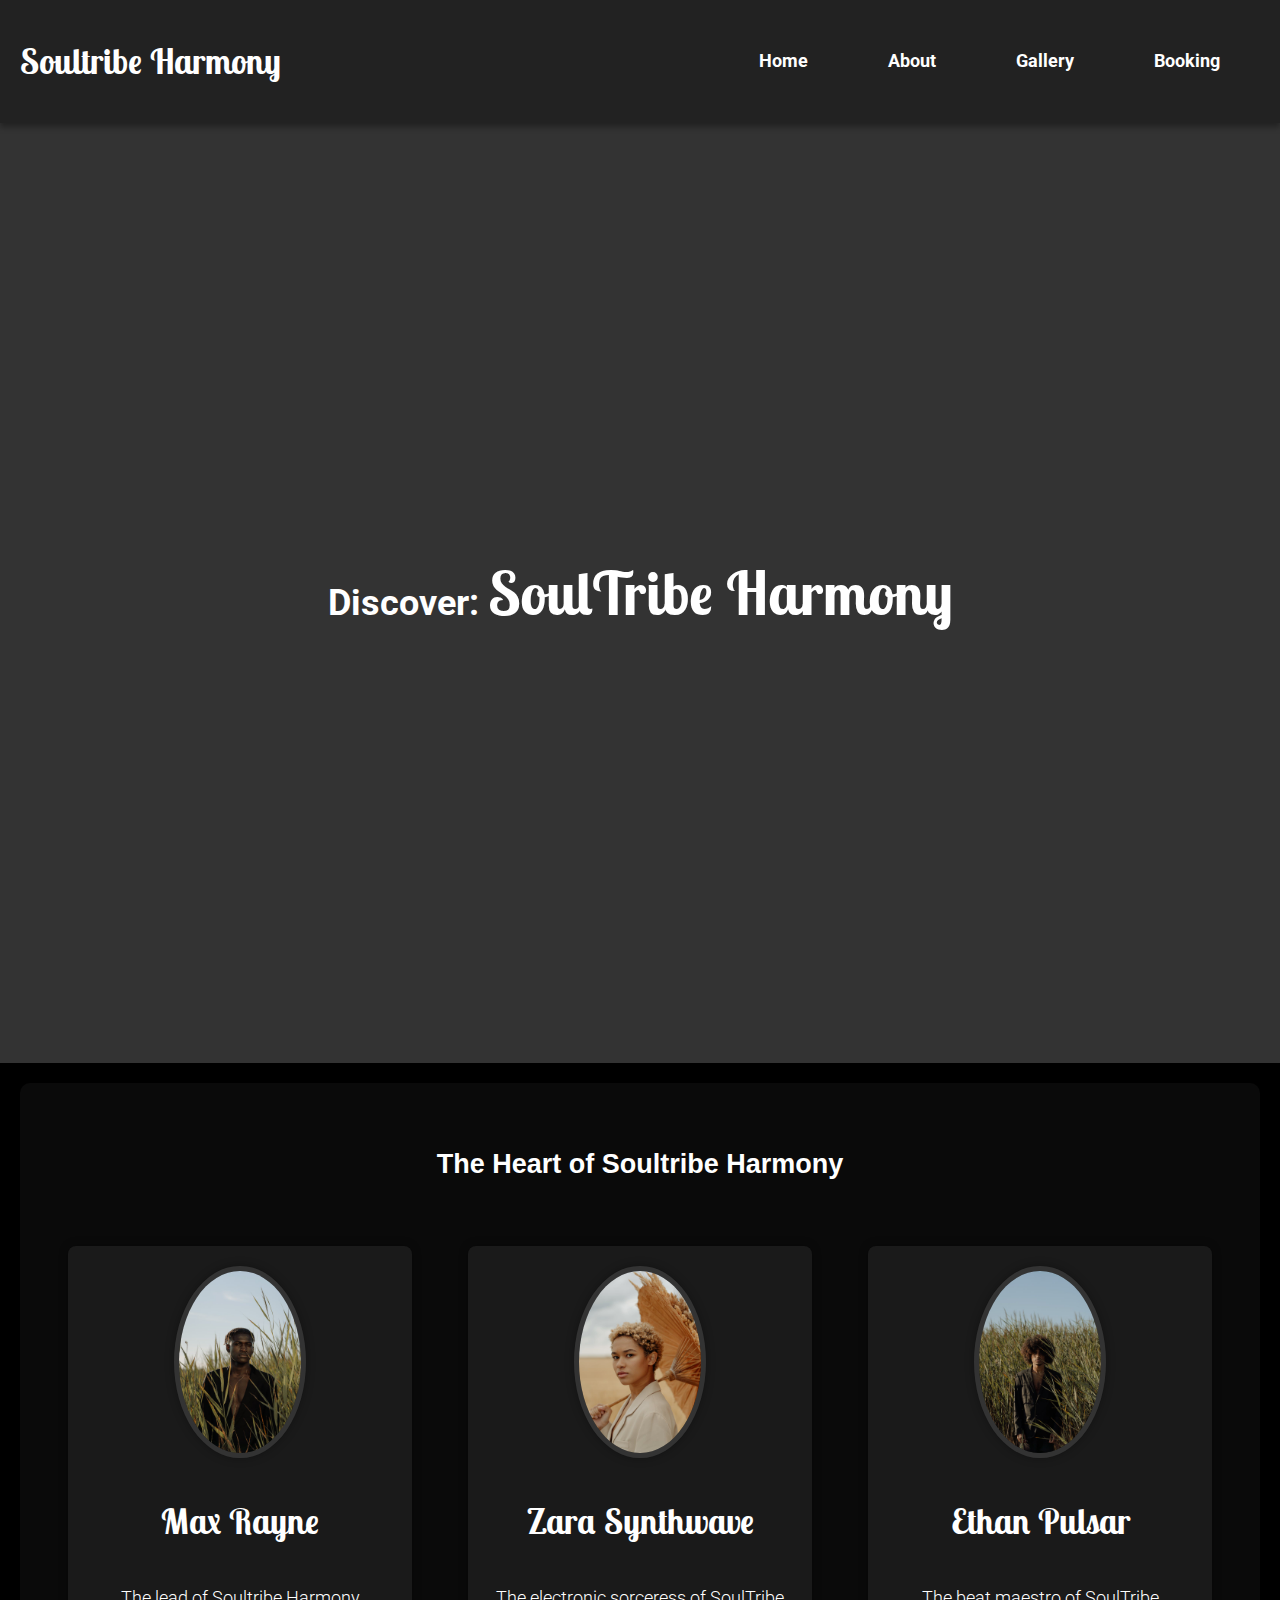
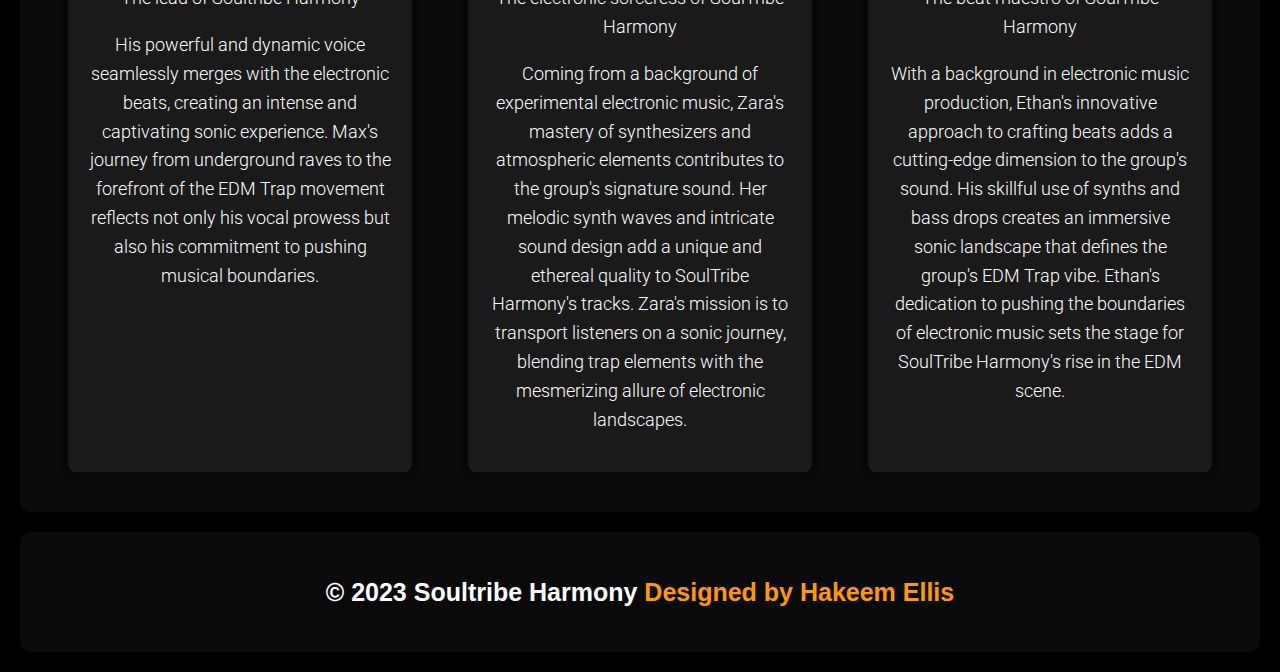
==== about.html @ 956e348c "Add files via upload" ====
<!--
    
  Copyright (c) 2023 Hakeem Ellis
  All rights reserved.

-->

<!DOCTYPE html>
<html lang="en">

<head>
    <meta charset="UTF-8">
    <meta name="author" content="Hakeem Ellis">
    <meta name="viewport" content="width=device-width, initial-scale=1">
    <title>Soultribe Harmony - About</title>

    <!--EXTERNAL CSS -->
    <link rel="stylesheet" href="css/styles.css">
    <!--EXTERNAL CSS -->

    <!--FONT STYLING-->
    <link rel="preconnect" href="https://fonts.googleapis.com">
    <link rel="preconnect" href="https://fonts.gstatic.com" crossorigin>
    <link rel="preconnect" href="https://fonts.googleapis.com">
    <link rel="preconnect" href="https://fonts.gstatic.com" crossorigin>
    <link href="https://fonts.googleapis.com/css2?family=Lobster+Two&family=Roboto:wght@300;700&display=swap" rel="stylesheet">
    <!--FONT STYLING-->

</head>


<!--CONTENT-->
<body>

    <!-- Navigation Menu -->
    <nav class="navigation">
        <h1><a href="index.html"><strong>Soultribe Harmony</strong></a></h1>
        <ul>
            <li><a href="index.html">Home</a></li>
            <li><a href="about.html">About</a></li>
            <li><a href="gallery.html">Gallery</a></li>
            <li><a href="booking.html">Booking</a></li>
        </ul>
    </nav>

    <!-- HERO BANNER -->
    <header class="hero">
        <video autoplay muted loop>
            <source src="videos/soultribe1.mp4" type="video/mp4">
            Your browser does not support the video tag.
        </video>
        <h1>Discover: <span>SoulTribe Harmony</span></h1>
    </header>
    <!-- HERO BANNER -->

    <!-- MAIN CONTENT -->
    <main class="card">
        <section class="biography">
            <h2 class="about-subfont">The Heart of Soultribe Harmony</h2>
        </section>
    
        <!-- Nested card section -->
        <section class="nested-card">
            <!-- Card 1 -->
            <section class="nested-card-item biography">
                <!-- Avatar for Card 1 -->
                <section class="avatar">
                    <a href="./images/pic2.jpg" target="_blank">
                    <img src="./images/pic2.jpg" alt="Max Rayne">
                    </a>
                </section>
                <!-- Content for Card 1 -->
                <h3>Max Rayne</h3>
                <p>The lead of Soultribe Harmony </p> 
                <p>His powerful and dynamic voice seamlessly merges with the electronic beats, creating an intense and captivating 
                    sonic experience. Max's journey from underground raves to the forefront of the EDM Trap movement reflects not 
                    only his vocal prowess but also his commitment to pushing musical boundaries.</p>
            </section>
    
            <!-- Card 2 -->
            <section class="nested-card-item biography">
                <!-- Avatar for Card 2 -->
                <section class="avatar">
                    <a href="./images/pic1.jpg">
                    <img src="./images/pic1.jpg" alt="Zara Synthwave">
                    </a>
                </section>
                <!-- Content for Card 2 -->
                <h3>Zara Synthwave</h3>
                <p>The electronic sorceress of SoulTribe Harmony </p> 
                 <p>Coming from a background of experimental electronic music, Zara's mastery of synthesizers and atmospheric elements 
                 contributes to the group's signature sound. Her melodic synth waves and intricate 
                 sound design add a unique and ethereal quality to SoulTribe Harmony's tracks. 
                 Zara's mission is to transport listeners on a sonic journey, blending trap elements 
                 with the mesmerizing allure of electronic landscapes.</p>

            </section>
    
            <!-- Card 3 -->
            <section class="nested-card-item biography">
                <!-- Avatar for Card 3 -->
                <section class="avatar">
                    <a href="./images/pic3.jpg">
                    <img src="./images/pic3.jpg" alt="Ethan Pulsar">
                    </a>
                </section>
                <!-- Content for Card 3 -->
                <h3>Ethan Pulsar</h3>
                <p>The beat maestro of SoulTribe Harmony </p> 
                <p>With a background in electronic music production, Ethan's innovative approach to crafting beats adds 
                    a cutting-edge dimension to the group's sound. His skillful use of synths and bass drops creates an 
                    immersive sonic landscape that defines the group's EDM Trap vibe. Ethan's dedication to pushing the 
                    boundaries of electronic music sets the stage for SoulTribe Harmony's rise in the EDM scene.</p>
            </section>
        </section>
        <!-- Nested card section -->
    </main>
    
    
    <!-- MAIN CONTENT -->

    <!-- LINK TO MY WEB PORTFOLIO -->
    <footer class="card">
        <h4 class="footy">&copy; 2023 Soultribe Harmony <a href="//hakeemellis.com/" target="_blank"><b>Designed by Hakeem Ellis</b></a></h4>
    </footer>
    <!-- LINK TO MY WEB PORTFOLIO -->
</body>
<!--CONTENT-->

</html>
---- css/styles.css ----
/* EXTERNAL CSS STYLING */

body { /* to style main text content in body tag */
    background-color: #000;
    color: #fff;
    font-family: "Arial", sans-serif;
    margin: 0;
    padding: 0;
    font-size: large;
    line-height: 1.6;
}

h1 {
    font-size: 36px;
    z-index: 1; 
}

video {
    position: absolute;
    top: 0;
    left: 0;
    width: 100%;
    height: 100%;
    object-fit: cover;
    opacity: 0.5; 
    z-index: 0; 
}

.card {
    background-color: #0a0a0a;
    border-radius: 10px;
    padding: 20px;
    box-shadow: 0 0 10px rgba(0, 0, 0, 0.3);
    margin: 20px;
}

.hero { /* to style hero banner */
    background-color: #333;
    color: #fff;
    padding: 20px;
    margin: 0;
    text-align: center;
    height: 100vh;
    display: flex;
    flex-direction: column;
    justify-content: center; 
    align-items: center; 
    position: relative;
    font-family: 'Roboto',sans-serif;
    font-weight: 700;
}

.hero span {
    font-family: 'Lobster Two', sans-serif;
    font-size: 60px;
}

.biography { /* to style text within the card body */
    margin: 20px;
    padding: 20px;
    text-align: left;
}

img { /* to style image */
    max-width: 40%;
    display: block;
    margin: 0 auto;
    border: 5px solid #333;
    box-shadow: 0 0 10px rgba(0, 0, 0, 0.3);
}

a { /* to style and give hyperlink color */
    color: #ff9900;
    text-decoration: none;
    transition: color 0.3s;
}

a:hover { /* hover style for hyperlink */
    color: #ff6600;
}

/* Adding Navigation Class to alter NavBar for Reboot */

.navigation {
    background-color: #222;
    padding: 10px 20px; /* to create space between elements */
    position: relative;
    z-index: 2;
    display: flex;
    justify-content: space-between;
    align-items: center;
    box-shadow: 0 4px 6px rgba(0, 0, 0, 0.35);
}

.navigation h1 {
    font-family: 'Lobster Two',sans-serif;
    font-size: 35px;
}

.navigation ul {
    list-style: none;
    padding: 0;
    text-align: center;
    display: flex;
    justify-content: space-between;
    font-family: 'Roboto',sans-serif;
    font-weight: 700;
}

.navigation li {
    margin: 0px 40px; /* to create further space between elements*/
}

.navigation a {
    text-decoration: none;
    color: #fff;
    transition: color 0.3s;
}

.navigation a:hover {
    color: #ff9900;
}


/* For About Page */

.about-subfont {
    margin: 0 auto;
    text-align: center;
}

.nested-card {
    display: flex;
    justify-content: space-around;
    flex-wrap: wrap; 
}

.nested-card-item {
    width: calc(27% - 20px); /* to control width of card item to content within */
    padding: 20px;
    background-color: #1a1a1a;
    border-radius: 8px;
    box-shadow: 0 0 10px rgba(0, 0, 0, 0.3);
    text-align: center;
    color: #fff;
    margin-bottom: 20px;
}

.nested-card h3{
    font-family: 'Lobster Two',sans-serif;
    font-size: 35px;
}

.nested-card p {
    font-family: 'Roboto',sans-serif;
    font-weight: 300;
}

.avatar { /* to give space between avatar container and the content */
    margin-bottom: 10px;
}

.avatar img {
    width: 100%; 
    height: auto; 
    border-radius: 50%; /* to create "oval" effect */
    display: block; 
    margin: 0 auto; 
}


/* Gallery Page */

.video-container {
    position: relative;
    width: 100%;
    padding-bottom: 56.25%; /* to get 16:9 aspect ratio for video */
    overflow: hidden;
    margin-bottom: -200px;
}


iframe { /* for youtube video */
    position: absolute;
    top: 0;
    left: 0;
    right: 0;
    width: 70%;
    height: 70%;
    border: none;
    margin: 0 auto;
}


.work-sample {
    background-color: #1a1a1a;
    padding: 15px;
    border-radius: 8px;
    margin: 20px auto;  
    text-align: center; 
}

.work-sample h4 {
    color: #ff9900;
    margin-bottom: 10px;
}

.work-sample a {
    color: #ff9900;
    text-decoration: none;
    font-weight: bold;
    word-break: break-all;
}

.work-sample p {
    color: #ccc;
    margin-top: 10px;
    font-family: 'Roboto', sans-serif;
}

.gallery { /* for gallery photos with image-contaier */
    display: flex;
    flex-wrap: wrap;
    justify-content: space-between; /* spread images evenly in the row */
}

.image-container a {
    flex: 0 0 calc(33.33% - 10px); /* three images in a row with 10px margin between them */
    margin-bottom: 20px; 
}

.image-container img {
    max-width: 100%;
    height: 500px; 
    object-fit: cover; 
    object-position: 15% 15 15%; /* to force the image to position where I want it */
    display: block;
    margin: 0 auto;
    transition: box-shadow 0.3s ease-in-out;
}

.image-container a:hover img {
    box-shadow: 0 0 35px rgb(0, 0, 0);
}

/*Styling Contact Form*/

form {
    display: flex;
    flex-direction: column;
    max-width: 400px;
    margin: 20px auto;
}

label {
    margin-bottom: 5px;
}

input, textarea {
    padding: 8px;
    margin-bottom: 10px;
}

button {
    background-color: #ff9900;
    color: #fff;
    padding: 10px;
    border: none;
    cursor: pointer;
}

/*Text Edit for Google Font Implementation*/

.roboto {
    font-family: 'Roboto',sans-serif;
    font-weight: 300;
    font-size: 20px;
}

.lobster {
    font-family: 'Lobster Two',sans-serif;
    font-size: 42px;
}

/* Footer */

.footy{
    margin: 10px;
    padding: 10px;
    text-align: center;
    font-size: 25px;
}



/* MOBILE CSS (Just to fix Navbar when below 680px) */
@media screen and (max-width: 680px) { 
    .navigation {
        flex-direction: column;
        align-items: center;
        text-align: center;
    }

    .navigation ul {
        flex-direction: column;
        margin-top: 10px;
    }

    .navigation li {
        margin: 10px 0;
    }
}

/* END OF MOBILE CSS */



/* END OF STYLING FOR WEBSITE */
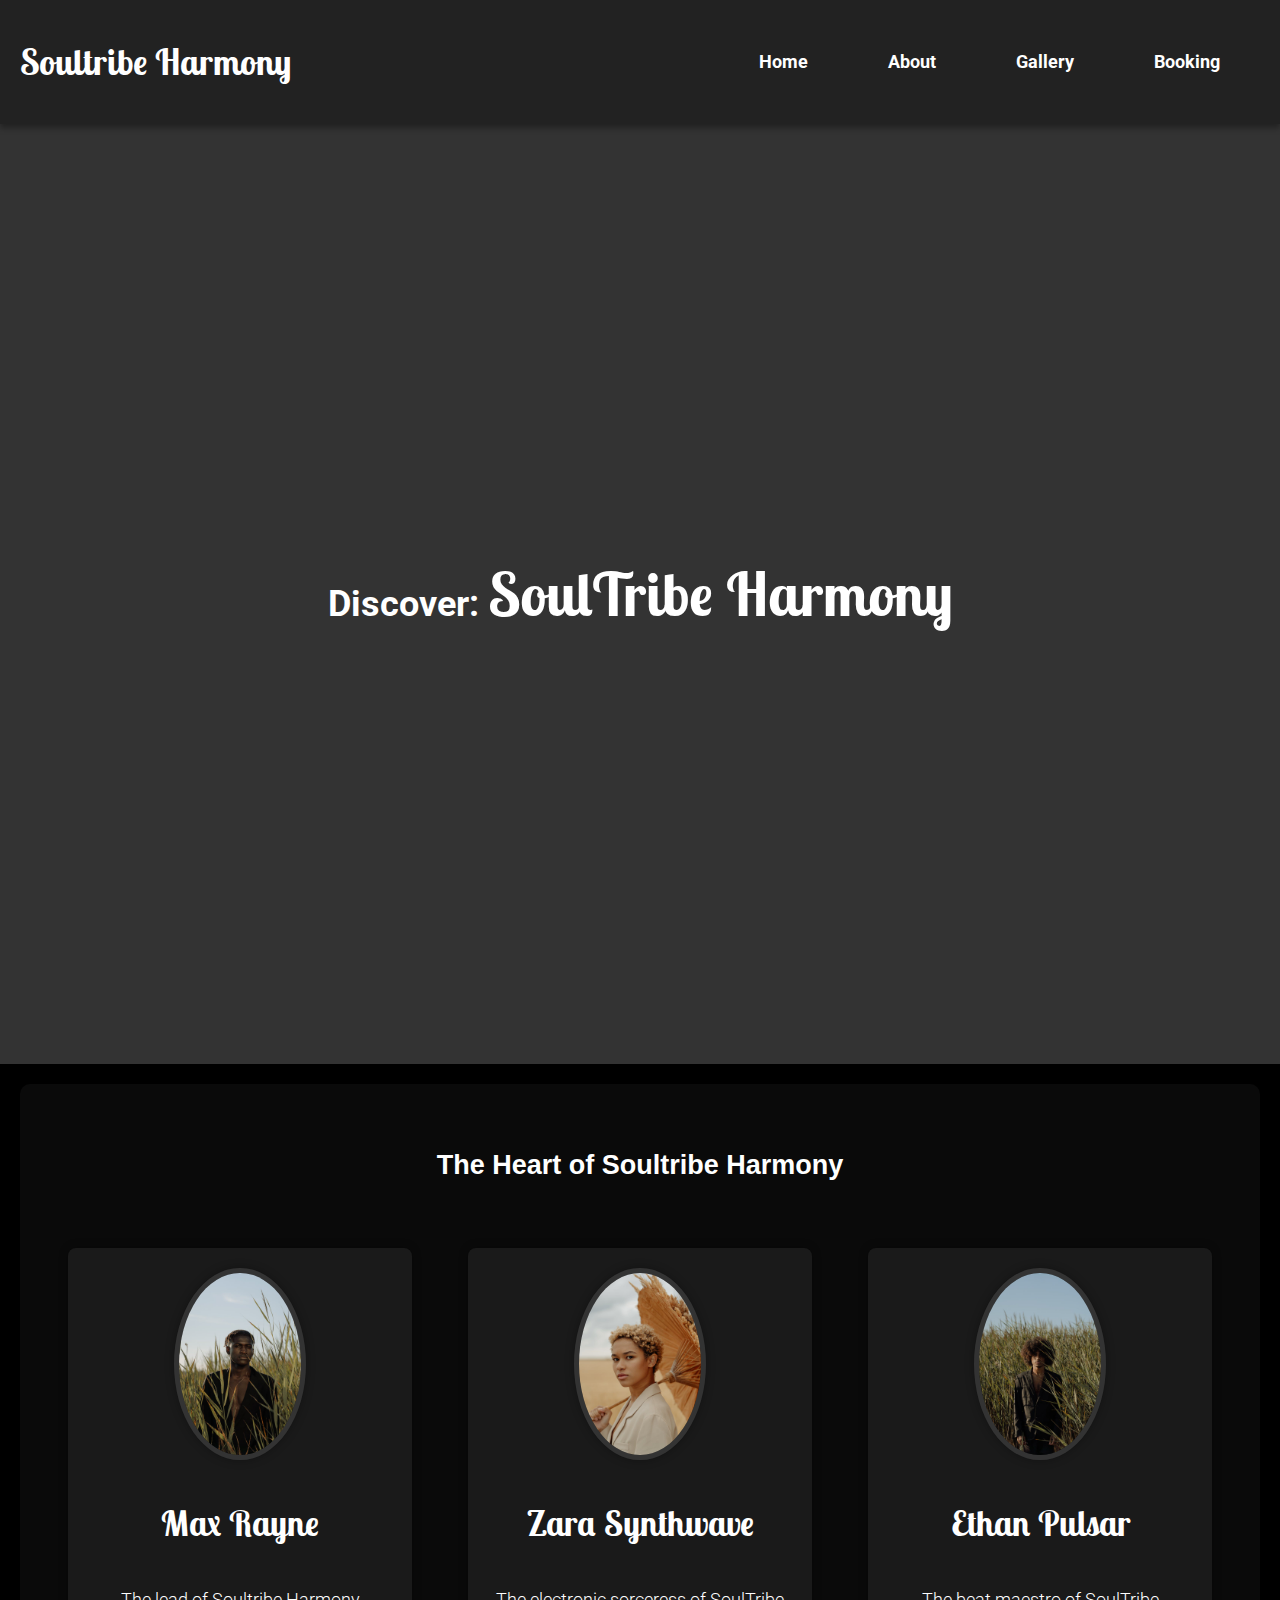
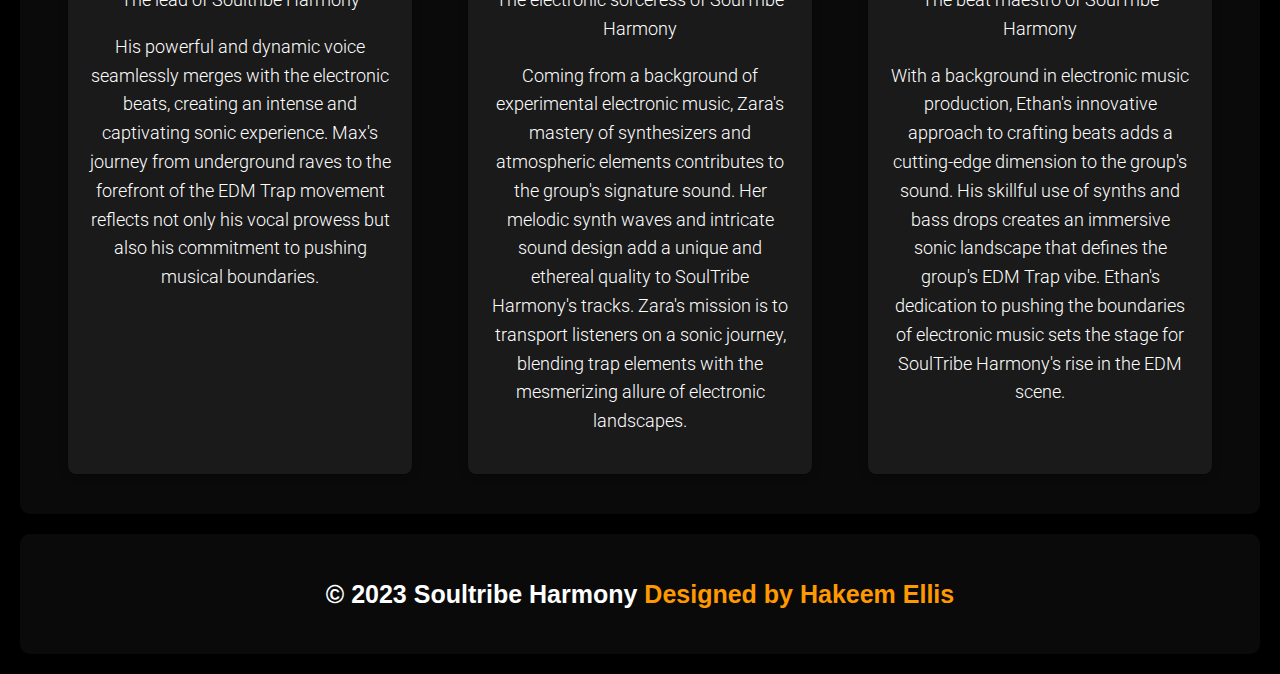
==== commit f1a54213: "Updated" ====
--- a/about.html
+++ b/about.html
@@ -34,7 +34,8 @@
 
     <!-- Navigation Menu -->
     <nav class="navigation">
-        <h1><a href="index.html"><strong>Soultribe Harmony</strong></a></h1>
+        <h1><a href="index.html"><strong class="menu-title">Soultribe Harmony</strong></a></h1>
+        <section class="menu-toggle" onclick="toggleMenu()">&#9776;</section>
         <ul>
             <li><a href="index.html">Home</a></li>
             <li><a href="about.html">About</a></li>
@@ -127,4 +128,8 @@
 </body>
 <!--CONTENT-->
 
+<!--SCRIPT-->
+<script src="js/main.js"></script>
+<!--SCRIPT-->
+
 </html>
--- a/css/styles.css
+++ b/css/styles.css
@@ -12,7 +12,11 @@
 
 h1 {
     font-size: 36px;
-    z-index: 1; 
+    z-index: 1;
+}
+
+.menu-title {
+    font-size: 36px;
 }
 
 video {
@@ -294,7 +298,24 @@
 
 
 /* MOBILE CSS (Just to fix Navbar when below 680px) */
-@media screen and (max-width: 680px) { 
+@media screen and (max-width: 768px) { 
+
+    /*NAVIGATION & SOME OF HOME PAGE*/
+
+    .menu-title {
+        font-size: 30px;
+    }
+
+    h1 {
+        font-size: 20px;
+        z-index: 1;
+    }
+
+    .hero span {
+        font-family: 'Lobster Two', sans-serif;
+        font-size: 40px;
+    }
+
     .navigation {
         flex-direction: column;
         align-items: center;
@@ -302,6 +323,7 @@
     }
 
     .navigation ul {
+        display: none;
         flex-direction: column;
         margin-top: 10px;
     }
@@ -309,6 +331,52 @@
     .navigation li {
         margin: 10px 0;
     }
+
+    .menu-toggle { /* for hamburger menu */
+        display: block;
+        cursor: pointer;
+        font-size: 27px;
+        margin-top: -15px;
+        transition: transform 0.5s ease; 
+    }
+
+    /* For rotating the menu icon */
+    .menu-toggle.rotate {
+        transform: rotate(90deg);
+    }
+
+    /* ABOUT PAGE */
+
+    .nested-card { /* for items to be in a column */
+        flex-direction: column;
+        align-items: center;
+    }
+
+    .nested-card-item {
+        width: 80%; 
+        margin: 20px auto;
+    }
+
+    /* FOOTER */
+
+    .footy{
+        margin: 10px;
+        padding: 10px;
+        text-align: center;
+        font-size: 18px;
+    }
+
+}
+
+/* Hide the hamburger icon when not in mobile size */
+@media screen and (min-width: 769px) { 
+    .menu-toggle {
+        display: none;
+    }
+
+    .navigation ul {
+        display: flex !important; /* to ensure the menu is visible */
+    }
 }
 
 /* END OF MOBILE CSS */
